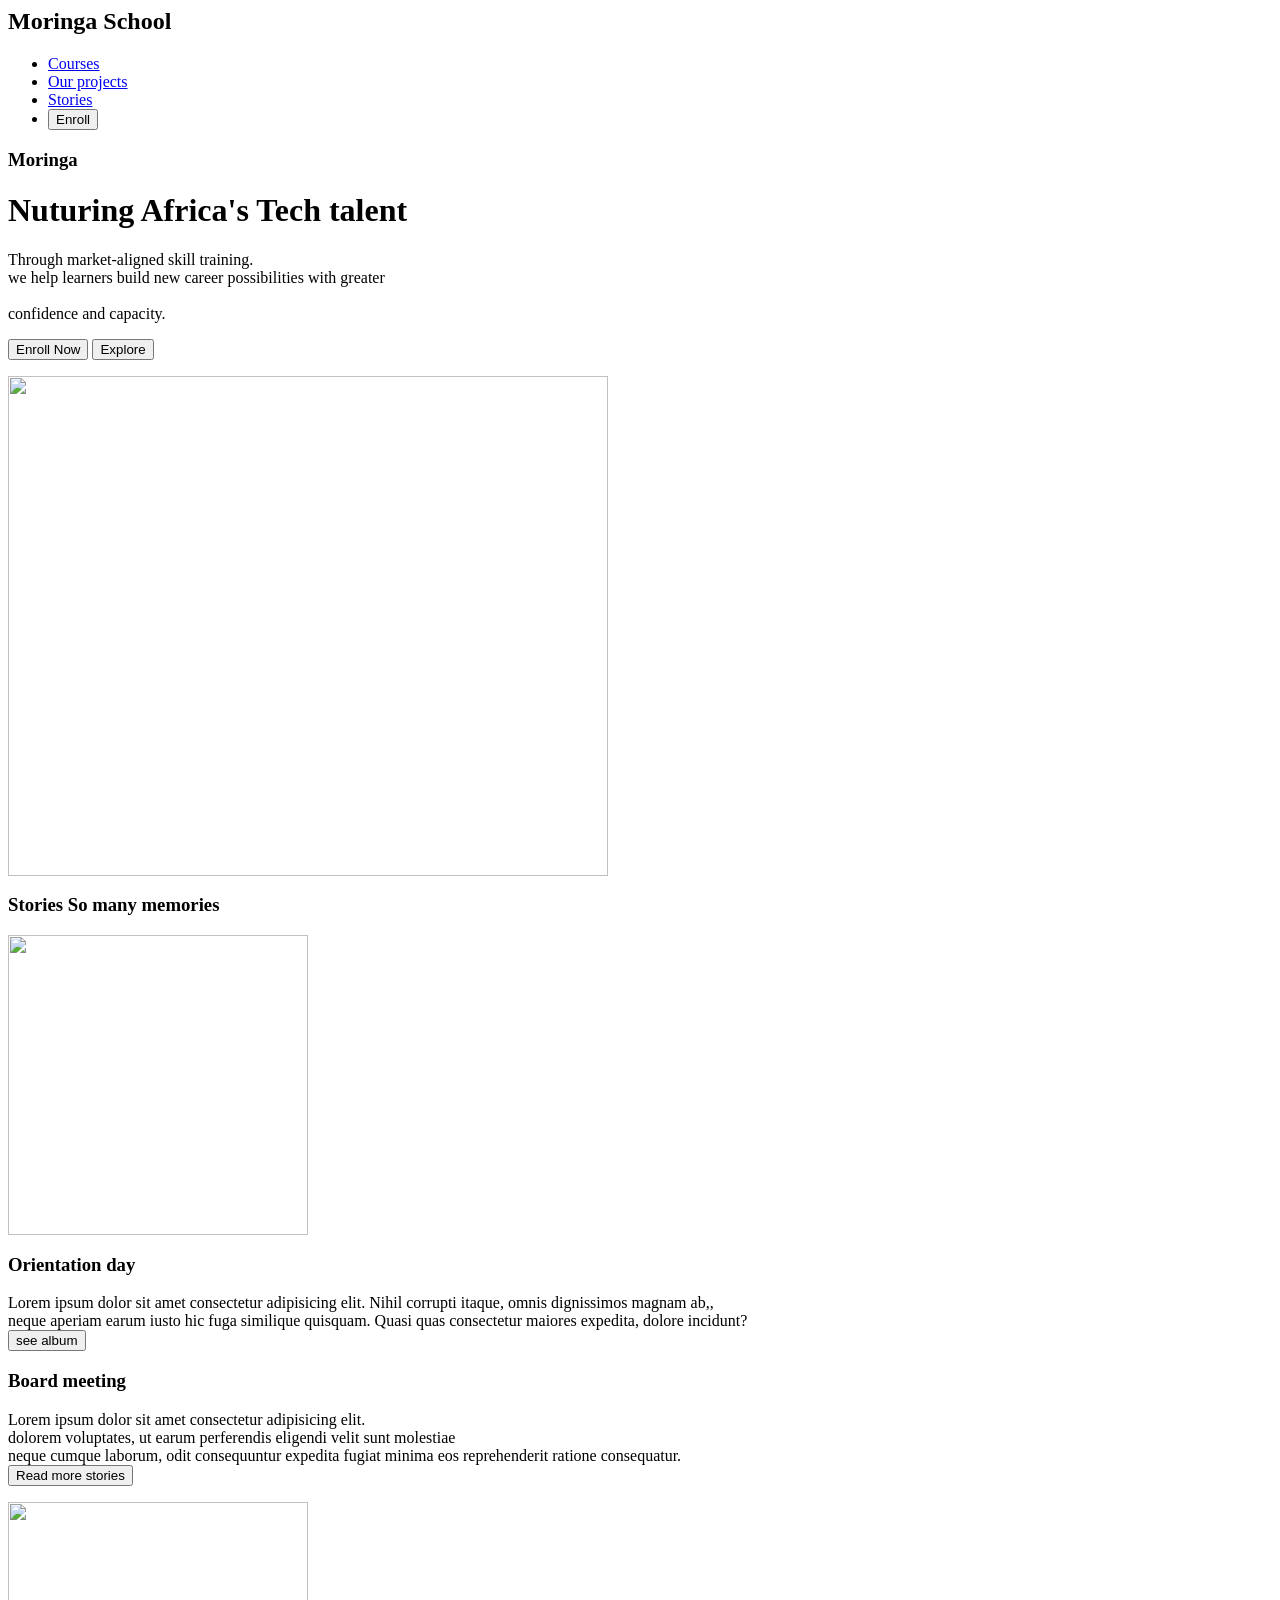
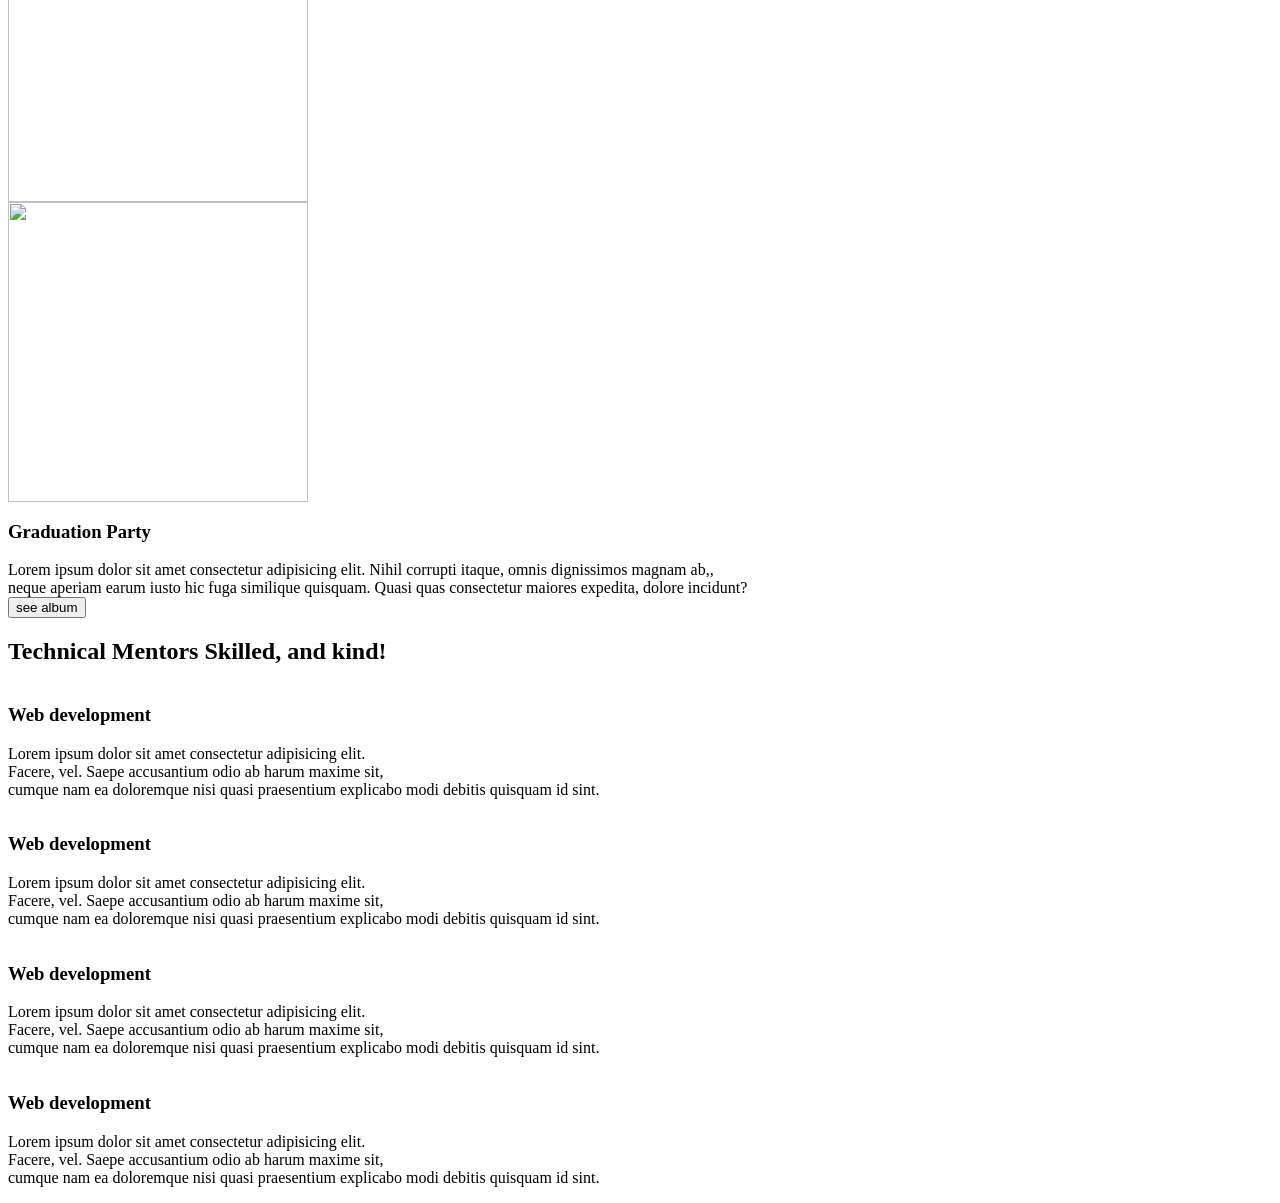
==== landing.html @ 94a52d53 "adding content in landing.html" ====
<html lang="en">
   <head>
      <meta charset="UTF-8">
      <meta http-equiv="X-UA-Compatible" content="IE=edge">
      <meta name="viewport" content="width=device-width, initial-scale=1.0">
      <title>Moringa School landing page</title>
      <link rel="stylesheet" href="./assets/css/style.css">
   </head>
      <body>
          <div class="zote">
            <nav class="navbar-container">
                <div class="moringa" id="mo">
                   <h1 class="logo1">Moringa <span class="logo">School</span></h1>
                </div>
                <ul class="menu-items">
                    <div class="list-items">
                      <li><a href="a">Courses</a></li>
                      <li><a href="b">Our  projects</a></li>
                      <li><a href="c">Stories</a></li>
                      <li><a href="d"><button class="l">Enroll</button> </a></li>
                    </div>
                </ul>
            </nav>
          </div>
          <!--fist-->
                <div class="bl">
                    <h3>Moringa</h3>
                </div>
                <div class="hn">
                    <h1>Nuturing Africa's Tech talent</h1>
                </div>
            <div id="gec">
                    <div class="ivon">
                        <p>
                          Through market-aligned skill training.
                          <br>we help learners build new career possibilities with greater<br><br>confidence and capacity.<br>
                          <div>
                             <button class="m">Enroll Now</button>
                             <button class="n">Explore</button>
                          </div>
                        </p>
                    </div>
                 <div class="img1">
                     <img src="./assets/img/img/image11.png" height="500" width="600px">
                 </div>
            </div>
            <!--fist end-->

            <!--second start-->
            <div>
                <h3 class="stories">
                    Stories
                    <span class="weight">So many memories</span>
                </h3>
            </div>
            <div class="img2">
                <img src="./assets/img/img/image 2.png" height="300">
                <div id="qaz">
                    <h3 class="orient">Orientation day</h3>
                    <p class="fontw">
                      Lorem ipsum dolor sit amet consectetur adipisicing elit.
                      Nihil corrupti itaque, omnis dignissimos magnam ab,,<br> neque aperiam earum iusto hic fuga similique quisquam.
                      Quasi quas consectetur maiores expedita, dolore incidunt? 
                     <br> <button class="l">see album</button>
                   </p>
               </div>
            <div>
            <!--close start-->

            
            <h3 class="blo">Board meeting</h3>
            <div id="coz"> 
                   <p id="dov">
                     Lorem ipsum dolor sit amet consectetur adipisicing elit. 
                     <br> dolorem voluptates, ut earum perferendis eligendi velit sunt molestiae
                     <br>neque cumque laborum, odit consequuntur expedita fugiat minima eos reprehenderit ratione consequatur.
                     <br><button class="l">Read more stories</button>
                  </p>
                    <div class="img1">
                     <img src="./assets/img/img/image 3.png" height="300px">
                    </div>
                </div>
            </div>
            <div>
            <div>
            <div class="img2">
                 <img src="./assets/img/img/image 4.png" height="300">
              <div id="qaz">
                 <h3 class="orient">Graduation Party</h3>
                    <p class="fontw">
                      Lorem ipsum dolor sit amet consectetur adipisicing elit.
                      Nihil corrupti itaque, omnis dignissimos magnam ab,,<br> neque aperiam earum iusto hic fuga similique quisquam.
                      Quasi quas consectetur maiores expedita, dolore incidunt? 
                     <br> <button class="l">see album</button>
                   </p>
               </div>
            </div>    
            <!--close-->
            <div id="low">
                <h2 class="blo">Technical Mentors Skilled, and kind!</h2>
                <div>
                    <div >
                       <img src="./assets/img/img/image 5.png" alt="">
                       <div id="hr">
                         <h3>Web development</h3>
                         <p>
                             Lorem ipsum dolor sit amet consectetur adipisicing elit. 
                             <br> Facere, vel. Saepe accusantium odio ab harum maxime sit, 
                             <br>cumque nam ea doloremque nisi quasi praesentium explicabo modi debitis quisquam id sint.
                         </p> 
                       </div>
                    </div>
                    <div>
                        <img src="./assets/img/img/image 6.png" alt="">
                        <div id="hr">
                         <h3>Web development</h3>
                         <p>
                             Lorem ipsum dolor sit amet consectetur adipisicing elit. 
                             <br> Facere, vel. Saepe accusantium odio ab harum maxime sit, 
                             <br>cumque nam ea doloremque nisi quasi praesentium explicabo modi debitis quisquam id sint.
                         </p> 
                       </div>
                    </div>
                    <img src="./assets/img/img/image 7.png" alt="">
                    <div id="hr">
                         <h3>Web development</h3>
                         <p>
                             Lorem ipsum dolor sit amet consectetur adipisicing elit. 
                             <br> Facere, vel. Saepe accusantium odio ab harum maxime sit, 
                             <br>cumque nam ea doloremque nisi quasi praesentium explicabo modi debitis quisquam id sint.
                         </p> 
                    </div>
                    <div>
                        <img src="./assets/img/img/image 8.png" alt="">
                        <div id="hr">
                         <h3>Web development</h3>
                         <p>
                             Lorem ipsum dolor sit amet consectetur adipisicing elit. 
                             <br> Facere, vel. Saepe accusantium odio ab harum maxime sit, 
                             <br>cumque nam ea doloremque nisi quasi praesentium explicabo modi debitis quisquam id sint.
                         </p> 
                       </div>
                    </div>
                </div>
            </div>   
  </body>
</html>
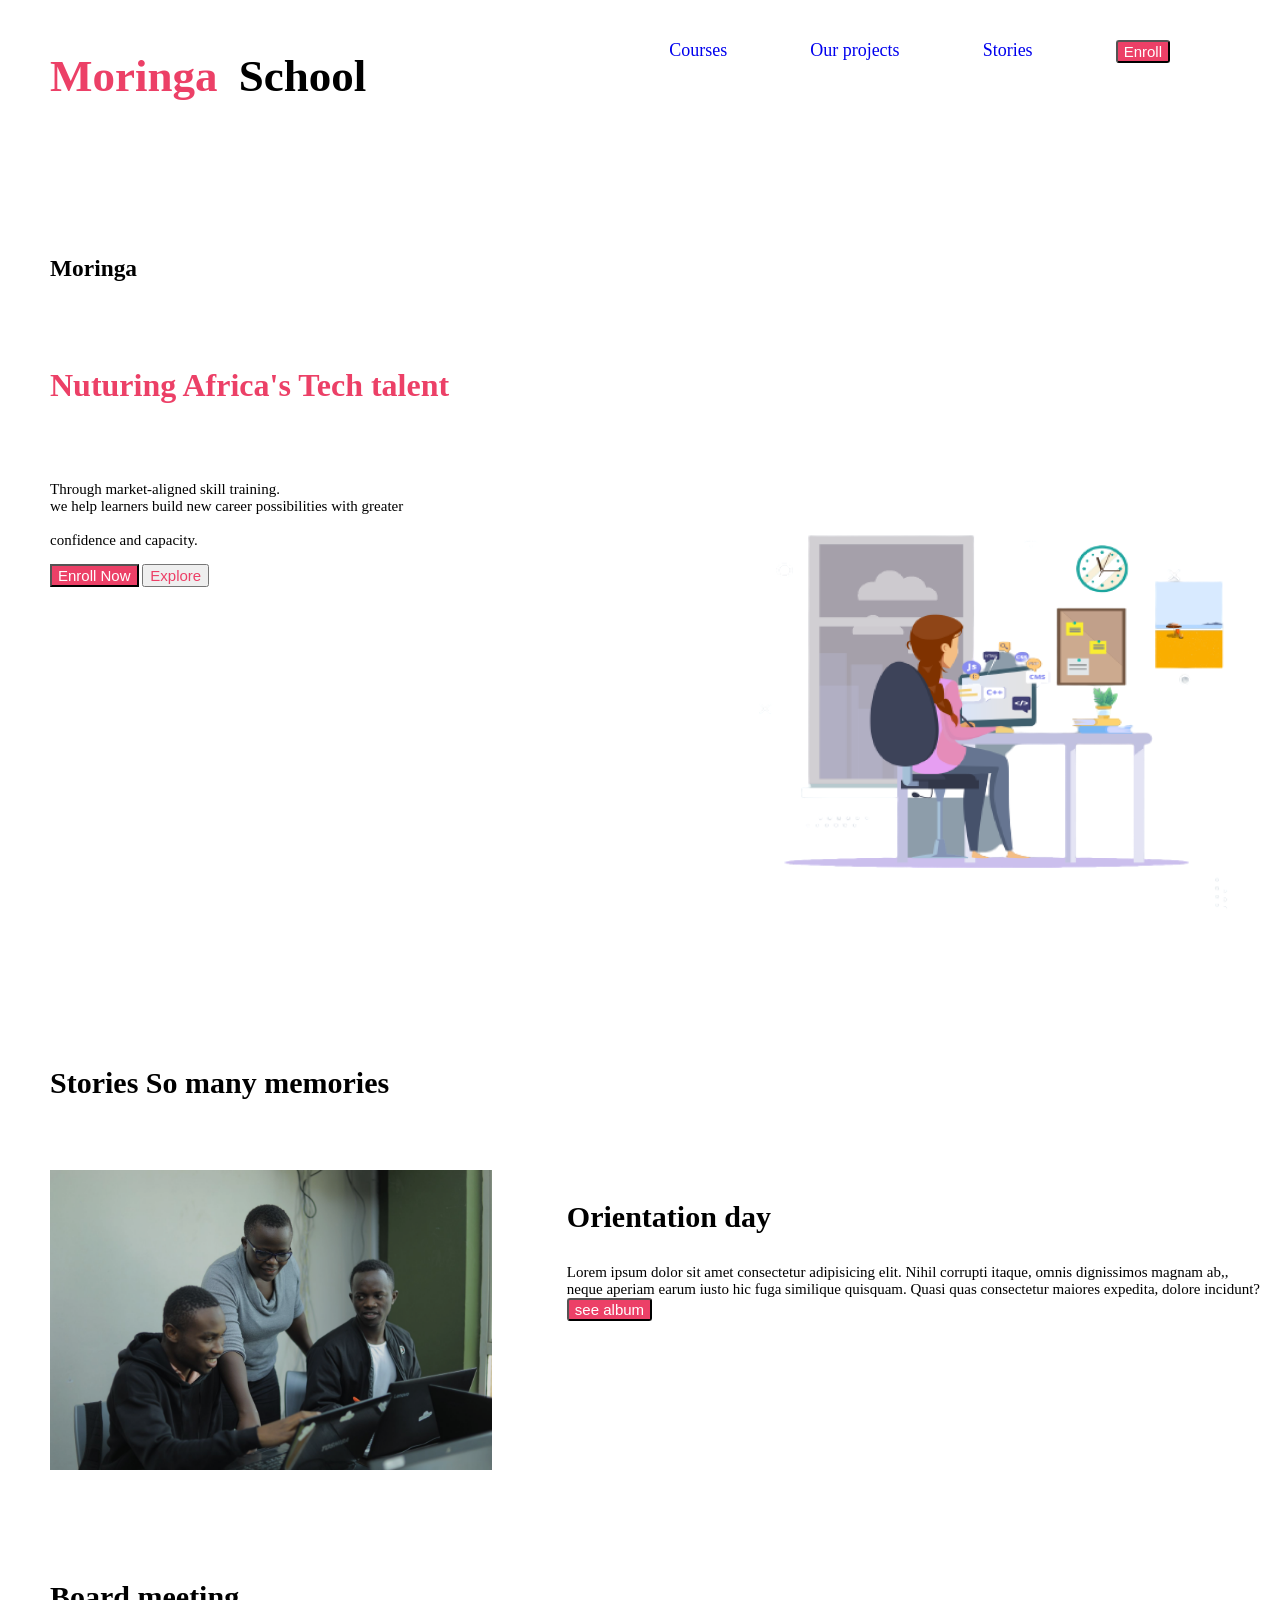
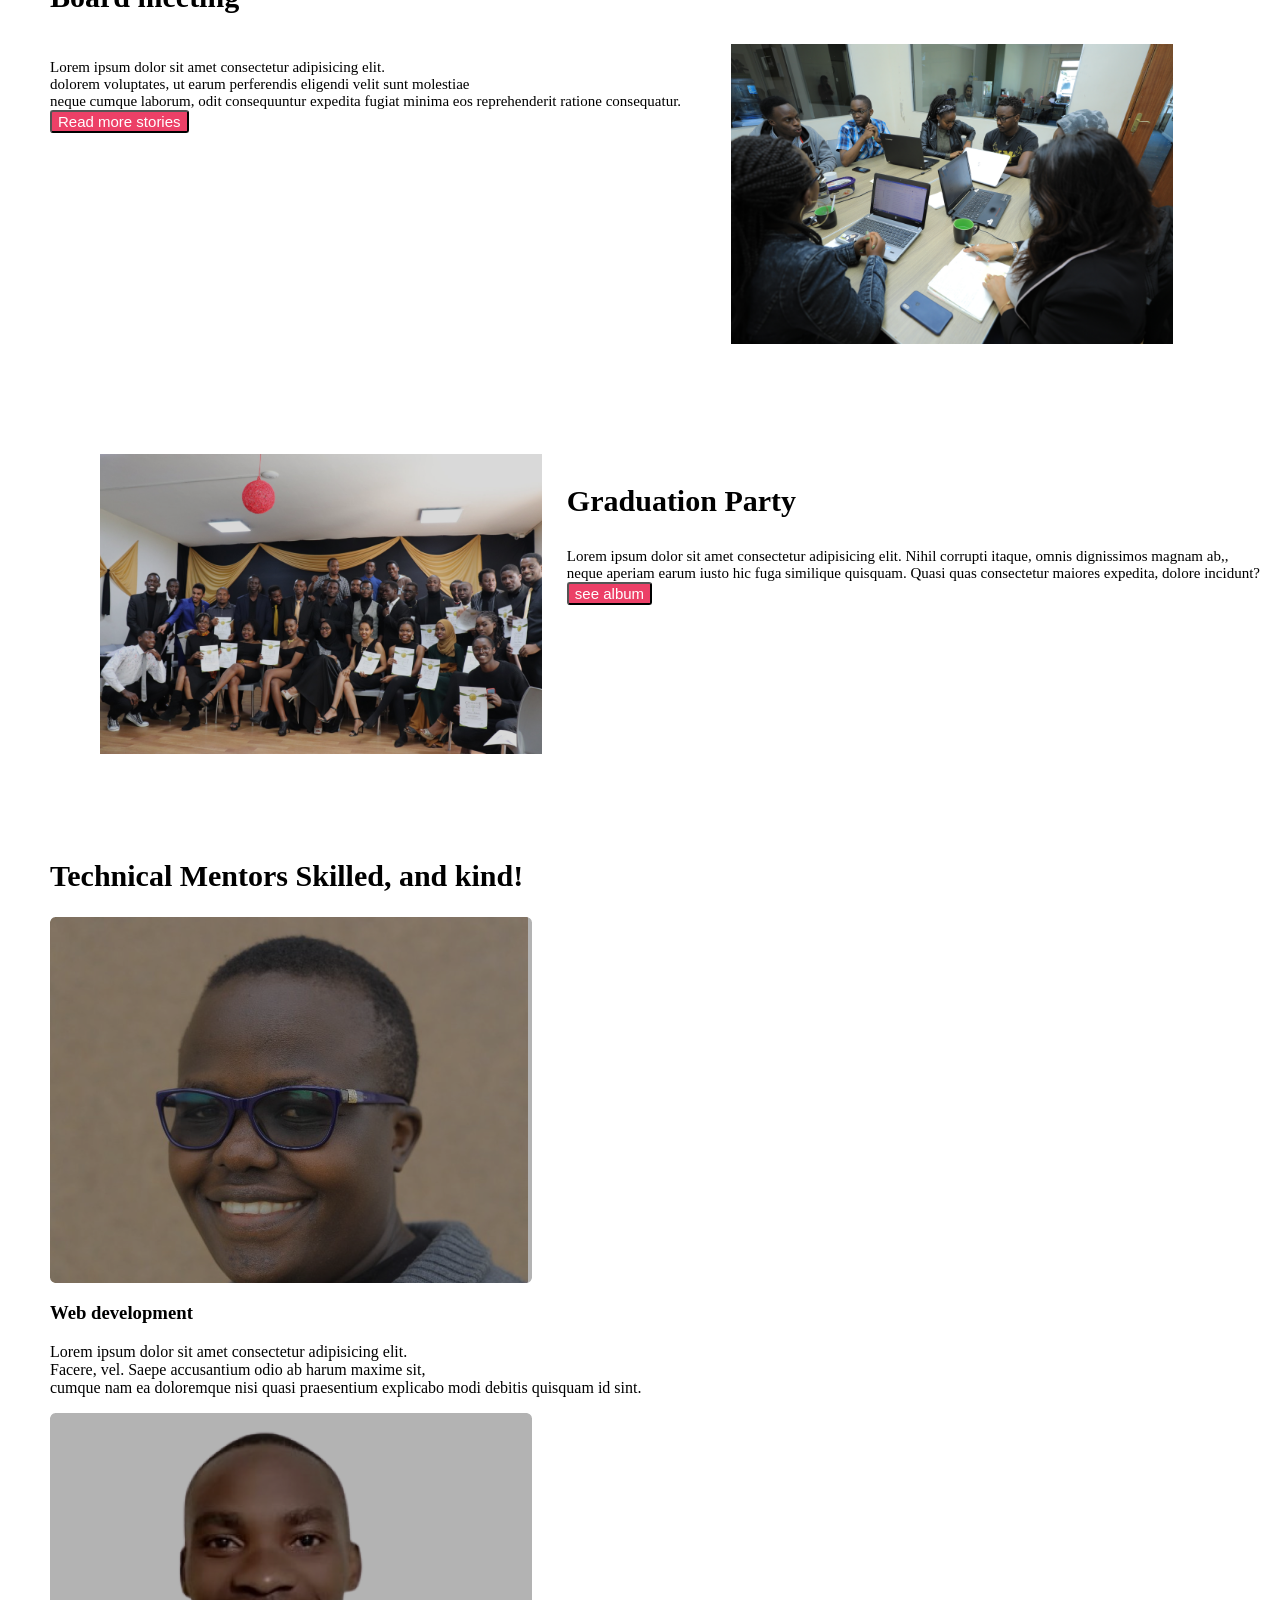
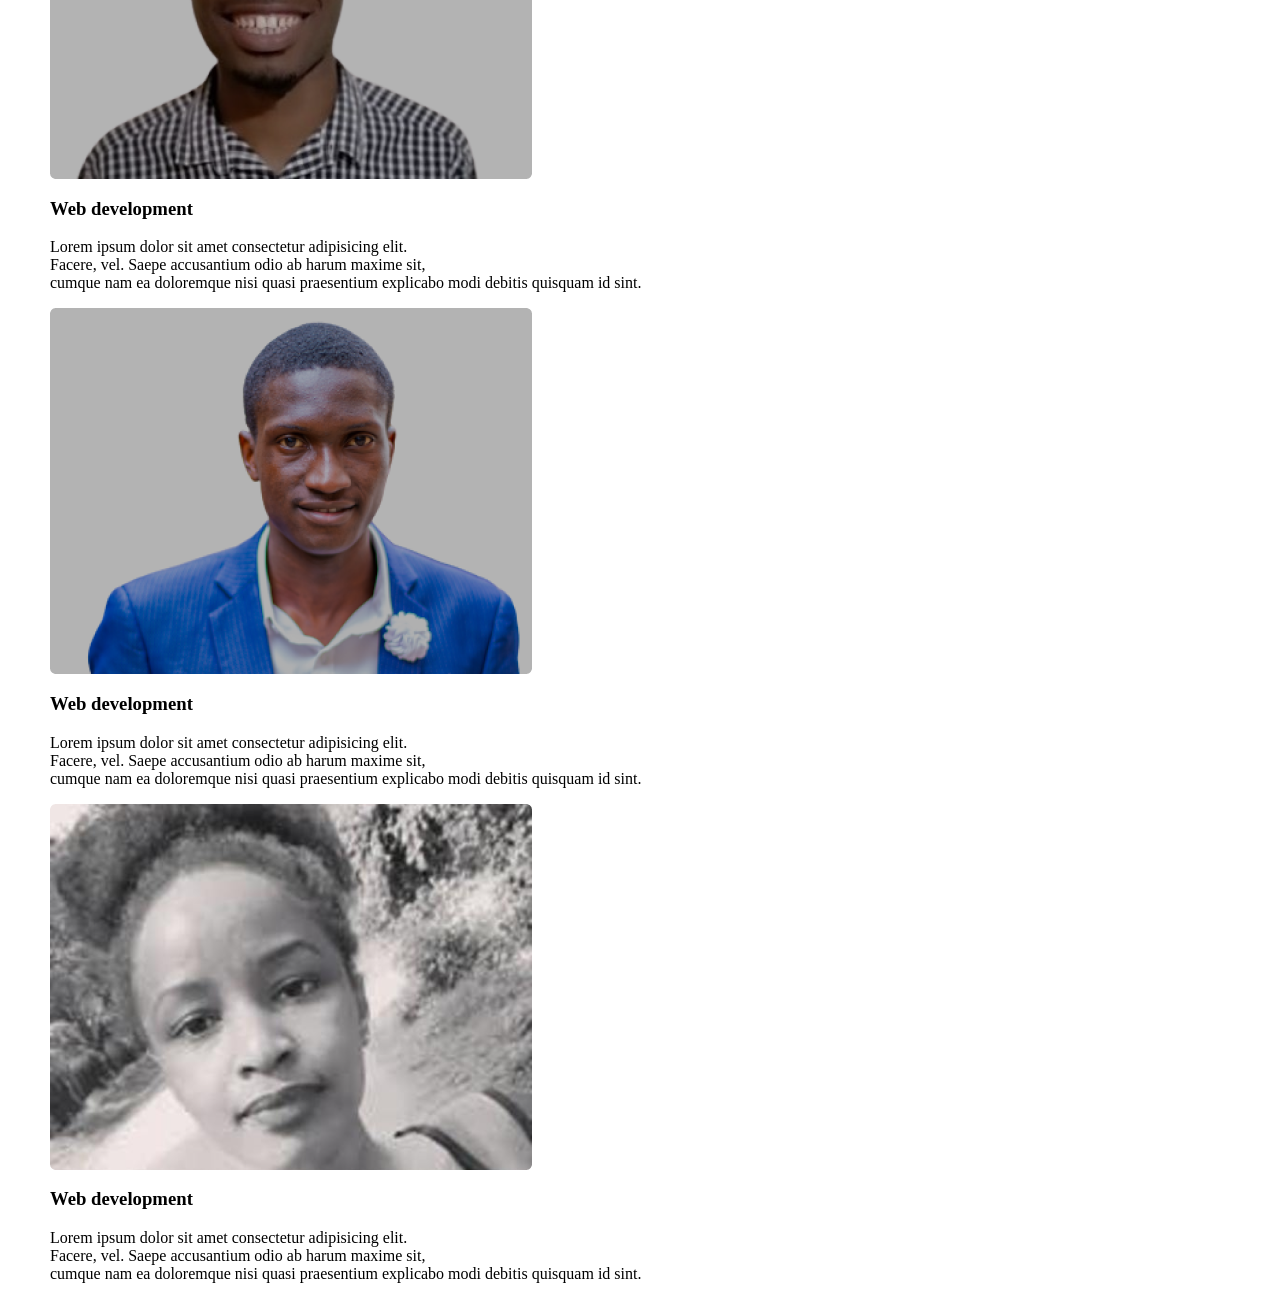
==== commit d9a83884: "adding styles in landing.css to style landing.html" ====
--- a/landing.html
+++ b/landing.html
@@ -4,7 +4,7 @@
       <meta http-equiv="X-UA-Compatible" content="IE=edge">
       <meta name="viewport" content="width=device-width, initial-scale=1.0">
       <title>Moringa School landing page</title>
-      <link rel="stylesheet" href="./assets/css/style.css">
+      <link rel="stylesheet" href="./assets/css/landing.css">
    </head>
       <body>
           <div class="zote">
@@ -41,7 +41,7 @@
                         </p>
                     </div>
                  <div class="img1">
-                     <img src="./assets/img/img/image11.png" height="500" width="600px">
+                     <img src="./assets/img/image11.png" height="500" width="600px">
                  </div>
             </div>
             <!--fist end-->
@@ -54,7 +54,7 @@
                 </h3>
             </div>
             <div class="img2">
-                <img src="./assets/img/img/image 2.png" height="300">
+                <img src="./assets/img/image 2.png" height="300">
                 <div id="qaz">
                     <h3 class="orient">Orientation day</h3>
                     <p class="fontw">
@@ -77,14 +77,14 @@
                      <br><button class="l">Read more stories</button>
                   </p>
                     <div class="img1">
-                     <img src="./assets/img/img/image 3.png" height="300px">
+                     <img src="./assets/img/image 3.png" height="300px">
                     </div>
                 </div>
             </div>
             <div>
             <div>
             <div class="img2">
-                 <img src="./assets/img/img/image 4.png" height="300">
+                 <img src="./assets/img/image 4.png" height="300">
               <div id="qaz">
                  <h3 class="orient">Graduation Party</h3>
                     <p class="fontw">
@@ -100,7 +100,7 @@
                 <h2 class="blo">Technical Mentors Skilled, and kind!</h2>
                 <div>
                     <div >
-                       <img src="./assets/img/img/image 5.png" alt="">
+                       <img src="./assets/img/image 5.png" alt="">
                        <div id="hr">
                          <h3>Web development</h3>
                          <p>
@@ -111,7 +111,7 @@
                        </div>
                     </div>
                     <div>
-                        <img src="./assets/img/img/image 6.png" alt="">
+                        <img src="./assets/img/image 6.png" alt="">
                         <div id="hr">
                          <h3>Web development</h3>
                          <p>
@@ -121,7 +121,7 @@
                          </p> 
                        </div>
                     </div>
-                    <img src="./assets/img/img/image 7.png" alt="">
+                    <img src="./assets/img/image 7.png" alt="">
                     <div id="hr">
                          <h3>Web development</h3>
                          <p>
@@ -131,7 +131,7 @@
                          </p> 
                     </div>
                     <div>
-                        <img src="./assets/img/img/image 8.png" alt="">
+                        <img src="./assets/img/image 8.png" alt="">
                         <div id="hr">
                          <h3>Web development</h3>
                          <p>
--- a/assets/css/landing.css
+++ b/assets/css/landing.css
@@ -0,0 +1,196 @@
+body{
+    margin: 0px;
+    padding: 0px;
+    /* box-sizing: border-box; */
+    /* align-items: center; */
+}
+
+.navbar-container{
+     /* background-color: orangered; */
+     display: flex;
+     justify-content: space-between;
+
+
+}
+
+li {
+   list-style: none;
+}
+
+a {
+ text-decoration: none;
+}
+
+.menu-items{
+    float: right;
+    padding-bottom: 50px;
+    padding-right: 50px;
+
+
+}
+
+.list-items li{
+   padding-left: 15px;
+   padding-bottom: 7px;
+   margin-bottom: 30px;
+   margin-top: 30px;
+   margin-right: 0px;
+   padding-right: 50px;
+
+
+}
+
+
+.moringa{
+    color: #EC4067;
+    padding-left: 70px;
+    padding-top: 50px;
+    font-size: 30px;
+
+}
+
+.moringa h1{
+    margin: 0px;
+    padding-left: 0px;
+}
+
+
+.list-items{
+    display: flex;
+    gap: 1em;
+    font-size: 18px;
+}
+.l{
+    font-size: 15px;
+    color: white;
+    background: #EC4067;
+    border-radius: 3px;
+
+}
+
+
+   .moringa{
+        color: #EC4067;
+        display: flex;
+        margin-left: -20px;
+        padding-right: 200px;
+        padding-bottom: 90px;
+    }
+
+    .logo1{
+        color: #EC4067
+    }
+    .logo{
+        padding-left: 10px;
+        color: black;
+    }
+
+
+    ul{
+        margin: 10px;
+    }
+
+   .bl{
+       font-size: 20px;
+       padding-left: 50px;
+       padding-top: 40px;
+   }
+  #gec{
+      display: flex;
+      justify-content: space-between;
+  }
+
+
+   #drop{
+       display: flex;
+   }
+
+   .hn{
+       padding-left: 50px;
+       color: #EC4067;
+       padding-top: 40px;
+   }
+
+    .m{
+        color: #ffff;
+        background-color: #EC4067;
+        font-size: 15px;
+        border-radius: 1px solid #ec4067;
+    }
+  .n{
+      color: #EC4067;
+      font-size: 15px ;
+  }
+  .ivon{
+      font-size: 15px;
+      padding-left: 50px;
+      padding-top: 40px;
+
+  }
+
+     .ip{
+         font-size: 25px;
+         /* padding-left: 50px; */
+
+
+     }
+
+    .img1{
+        padding-left: 50px;
+       padding-bottom: 70px;
+       display: right;
+
+    }
+
+    #drop{
+        display: flex;
+        justify-content: space-between;
+        padding-bottom: 40px;
+
+    }
+
+    .img2{
+        /* display: flex; */
+      padding-left: 50px;
+      padding-top: 40px;
+    }
+
+    .stories{
+        padding-left: 50px;
+        padding-top: 40px;
+        font-size: 30px;
+      }
+
+      .orient{
+        font-size: 30px;
+      }
+
+      .fontw{
+          font-size: 15px;
+          padding-right: 20px;
+      }
+ 
+
+    #qaz{
+        float: right;
+    }
+
+
+    #coz{
+        display: flex;
+    }
+
+    .blo{
+        font-size: 30px;
+        /* padding-left: 20px; */
+        padding-top: 80px ;
+    }
+
+    #dov{
+        font-size: 15px;
+    }
+    
+
+    #low{
+        /* display: flex; */
+    }
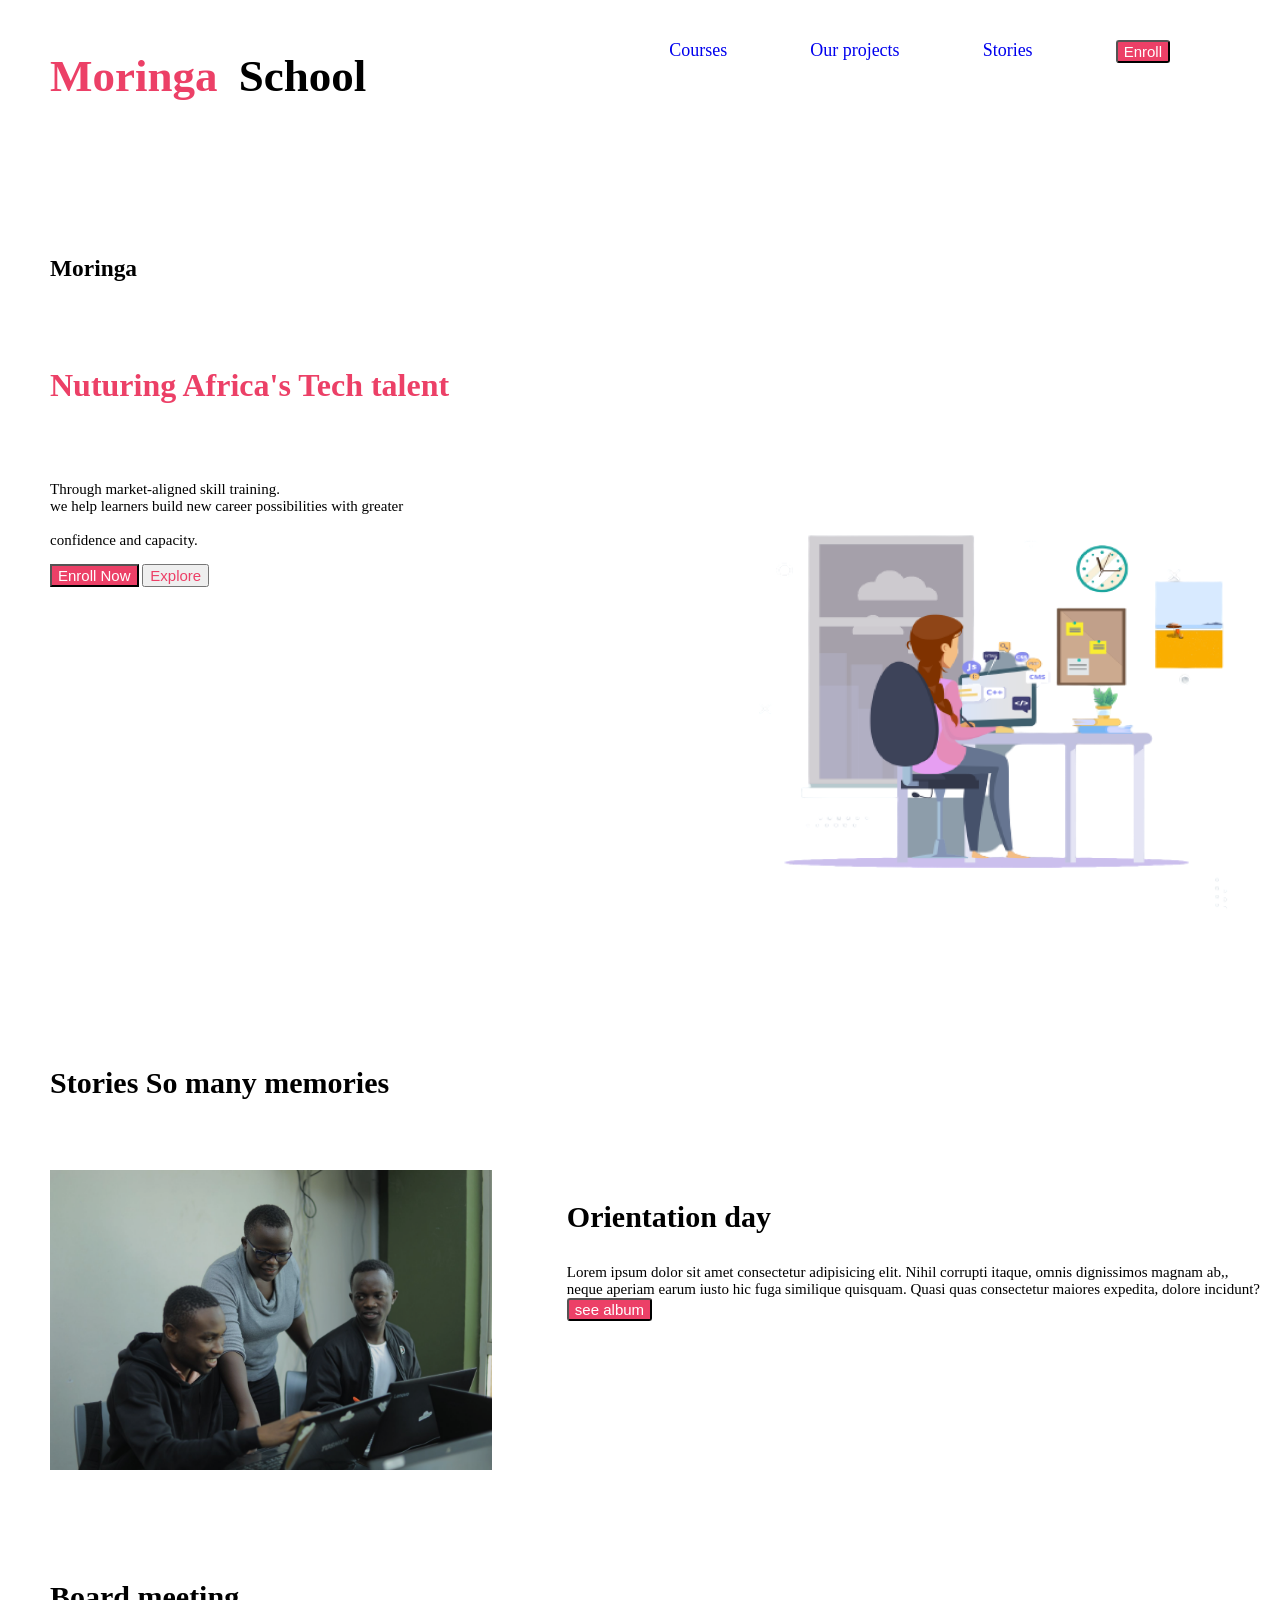
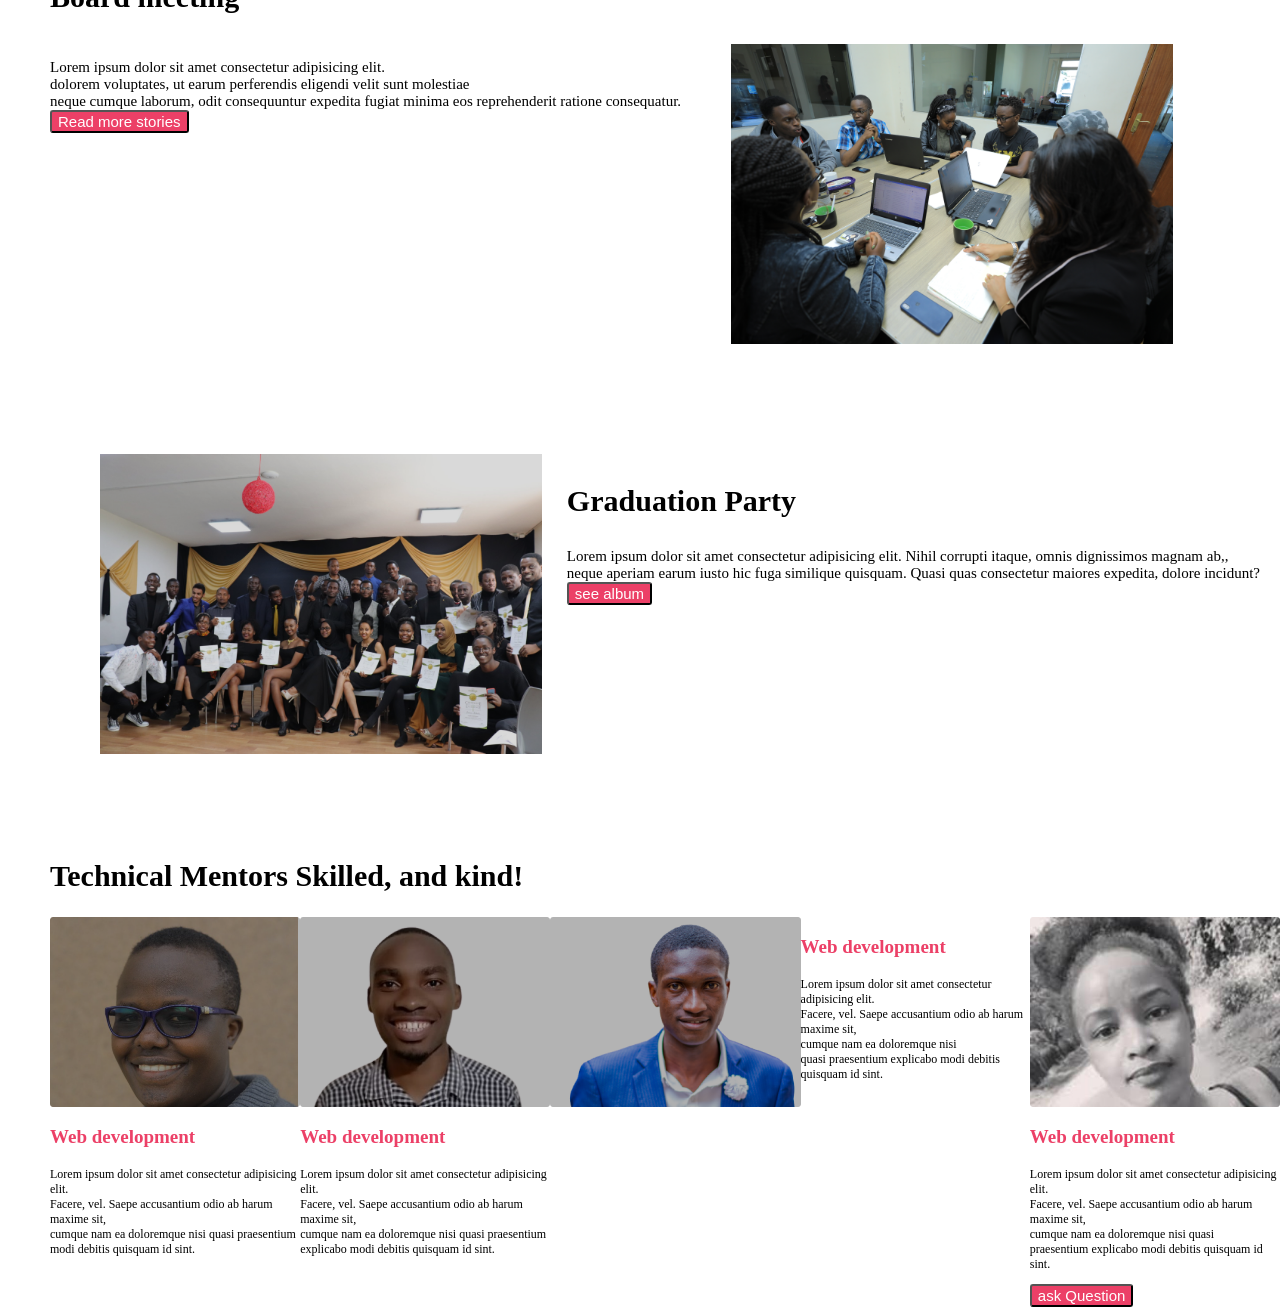
==== commit bb4485a8: "adding styles in te land.html to style the images in tech mentors section" ====
--- a/landing.html
+++ b/landing.html
@@ -96,52 +96,62 @@
                </div>
             </div>    
             <!--close-->
-            <div id="low">
+            <div>
                 <h2 class="blo">Technical Mentors Skilled, and kind!</h2>
-                <div>
+                <div id="low">
                     <div >
-                       <img src="./assets/img/image 5.png" alt="">
+                       <img src="./assets/img/image 5.png" height="190px">
                        <div id="hr">
-                         <h3>Web development</h3>
+                         <h3 id="hm">Web development</h3>
                          <p>
                              Lorem ipsum dolor sit amet consectetur adipisicing elit. 
                              <br> Facere, vel. Saepe accusantium odio ab harum maxime sit, 
-                             <br>cumque nam ea doloremque nisi quasi praesentium explicabo modi debitis quisquam id sint.
+                             <br>cumque nam ea doloremque nisi quasi praesentium 
+                             <br> modi debitis quisquam id sint.
                          </p> 
                        </div>
                     </div>
                     <div>
-                        <img src="./assets/img/image 6.png" alt="">
+                        <img src="./assets/img/image 6.png" height="190px">
                         <div id="hr">
-                         <h3>Web development</h3>
+                         <h3 id="hm">Web development</h3>
                          <p>
                              Lorem ipsum dolor sit amet consectetur adipisicing elit. 
                              <br> Facere, vel. Saepe accusantium odio ab harum maxime sit, 
-                             <br>cumque nam ea doloremque nisi quasi praesentium explicabo modi debitis quisquam id sint.
+                             <br>cumque nam ea doloremque nisi quasi praesentium 
+                             <br>explicabo modi debitis quisquam id sint.
                          </p> 
                        </div>
                     </div>
-                    <img src="./assets/img/image 7.png" alt="">
+                    <img src="./assets/img/image 7.png" height="190px">
                     <div id="hr">
-                         <h3>Web development</h3>
+                         <h3 id="hm">Web development</h3>
                          <p>
                              Lorem ipsum dolor sit amet consectetur adipisicing elit. 
                              <br> Facere, vel. Saepe accusantium odio ab harum maxime sit, 
-                             <br>cumque nam ea doloremque nisi quasi praesentium explicabo modi debitis quisquam id sint.
+                             <br>cumque nam ea doloremque nisi 
+                             <br>quasi praesentium explicabo modi debitis quisquam id sint.
                          </p> 
                     </div>
-                    <div>
-                        <img src="./assets/img/image 8.png" alt="">
+                    <div id="mk">
+                        <img src="./assets/img/image 8.png" height="190px">
                         <div id="hr">
-                         <h3>Web development</h3>
+                         <h3 id="hm">Web development</h3>
                          <p>
                              Lorem ipsum dolor sit amet consectetur adipisicing elit. 
                              <br> Facere, vel. Saepe accusantium odio ab harum maxime sit, 
-                             <br>cumque nam ea doloremque nisi quasi praesentium explicabo modi debitis quisquam id sint.
+                             <br>cumque nam ea doloremque nisi quasi 
+                             <br>praesentium explicabo modi debitis quisquam id sint.
                          </p> 
+                         <button class="l">ask Question</button>
                        </div>
                     </div>
                 </div>
-            </div>   
+          </div> 
+          <div>
+              <div>
+
+              </div>
+          </div>  
   </body>
 </html>
--- a/assets/css/landing.css
+++ b/assets/css/landing.css
@@ -192,5 +192,17 @@
     
 
     #low{
-        /* display: flex; */
-    }+        display: flex;
+        justify-content: space-between;
+        /* padding-right: 20px; */
+    }
+
+    #hr{
+        font-size: 12px;
+    }
+    
+
+    #hm{
+        font-size: 19px;
+        color: #ec4067;
+    }
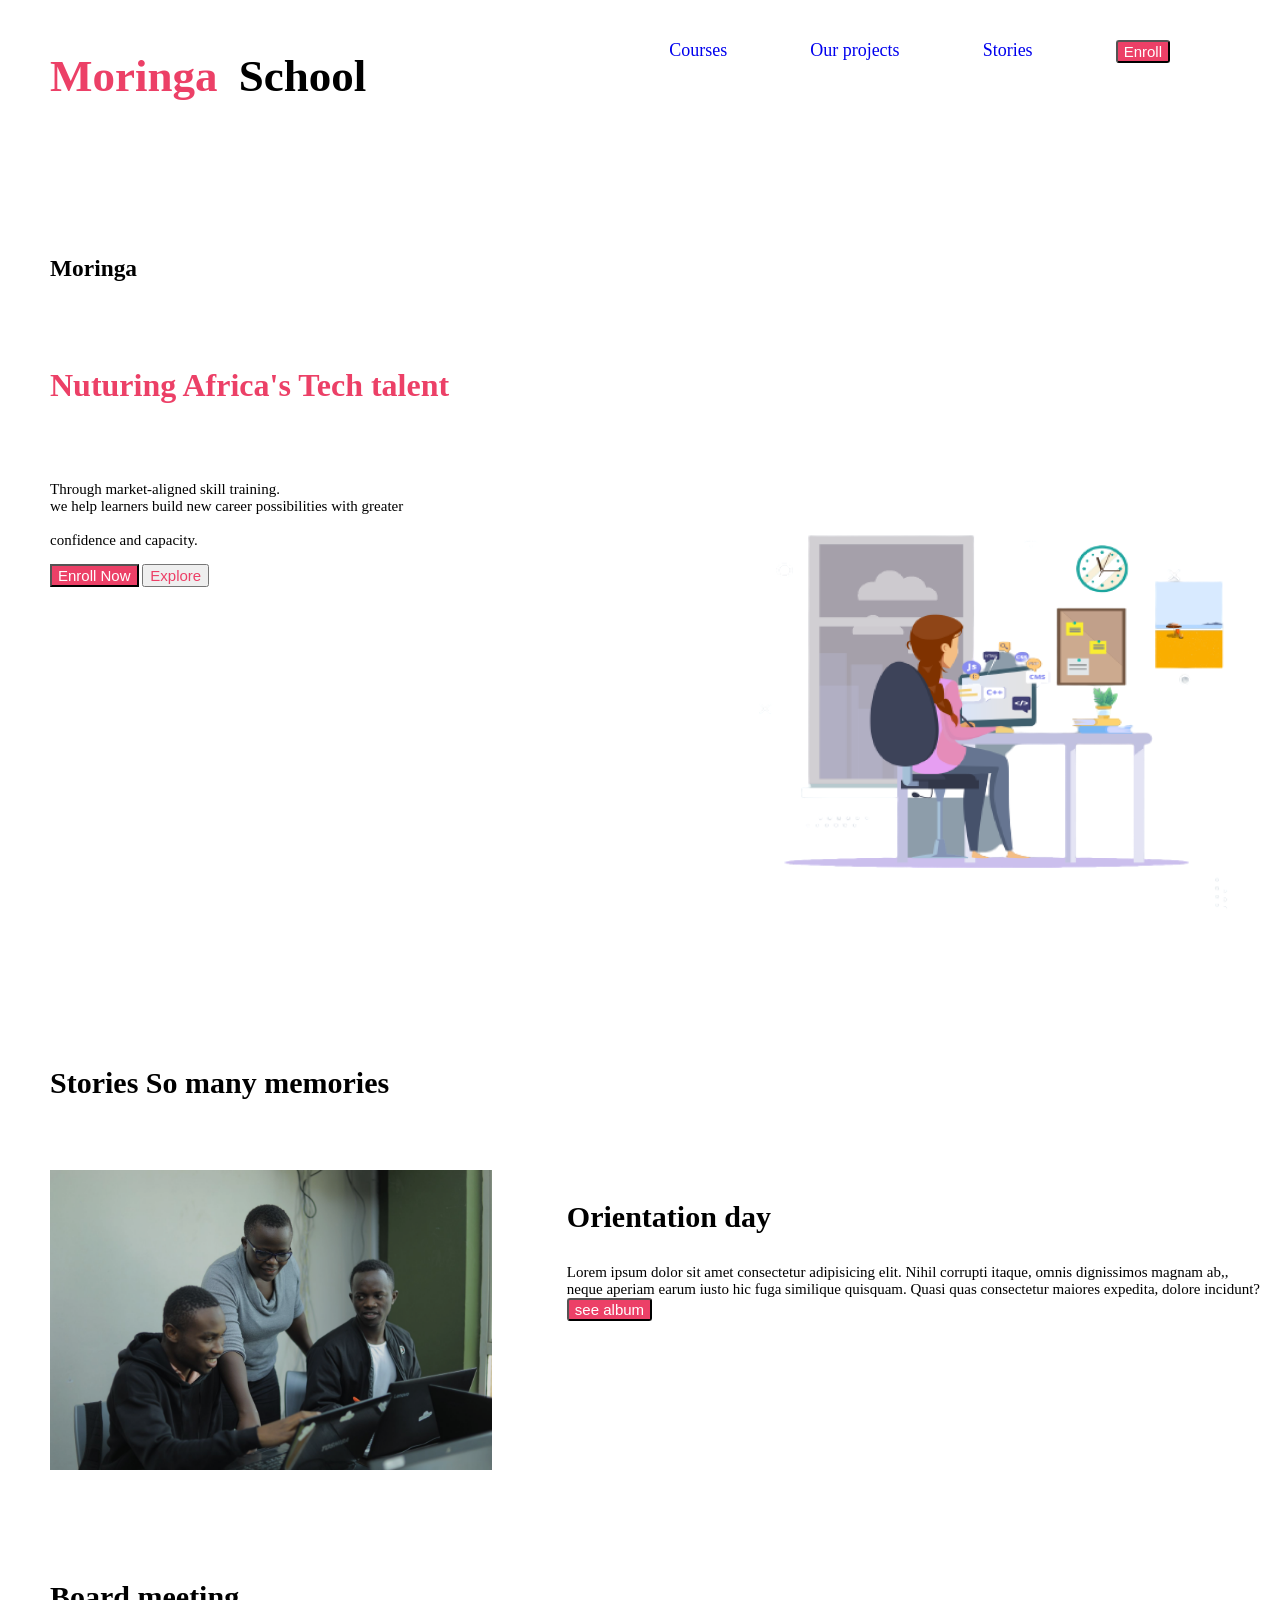
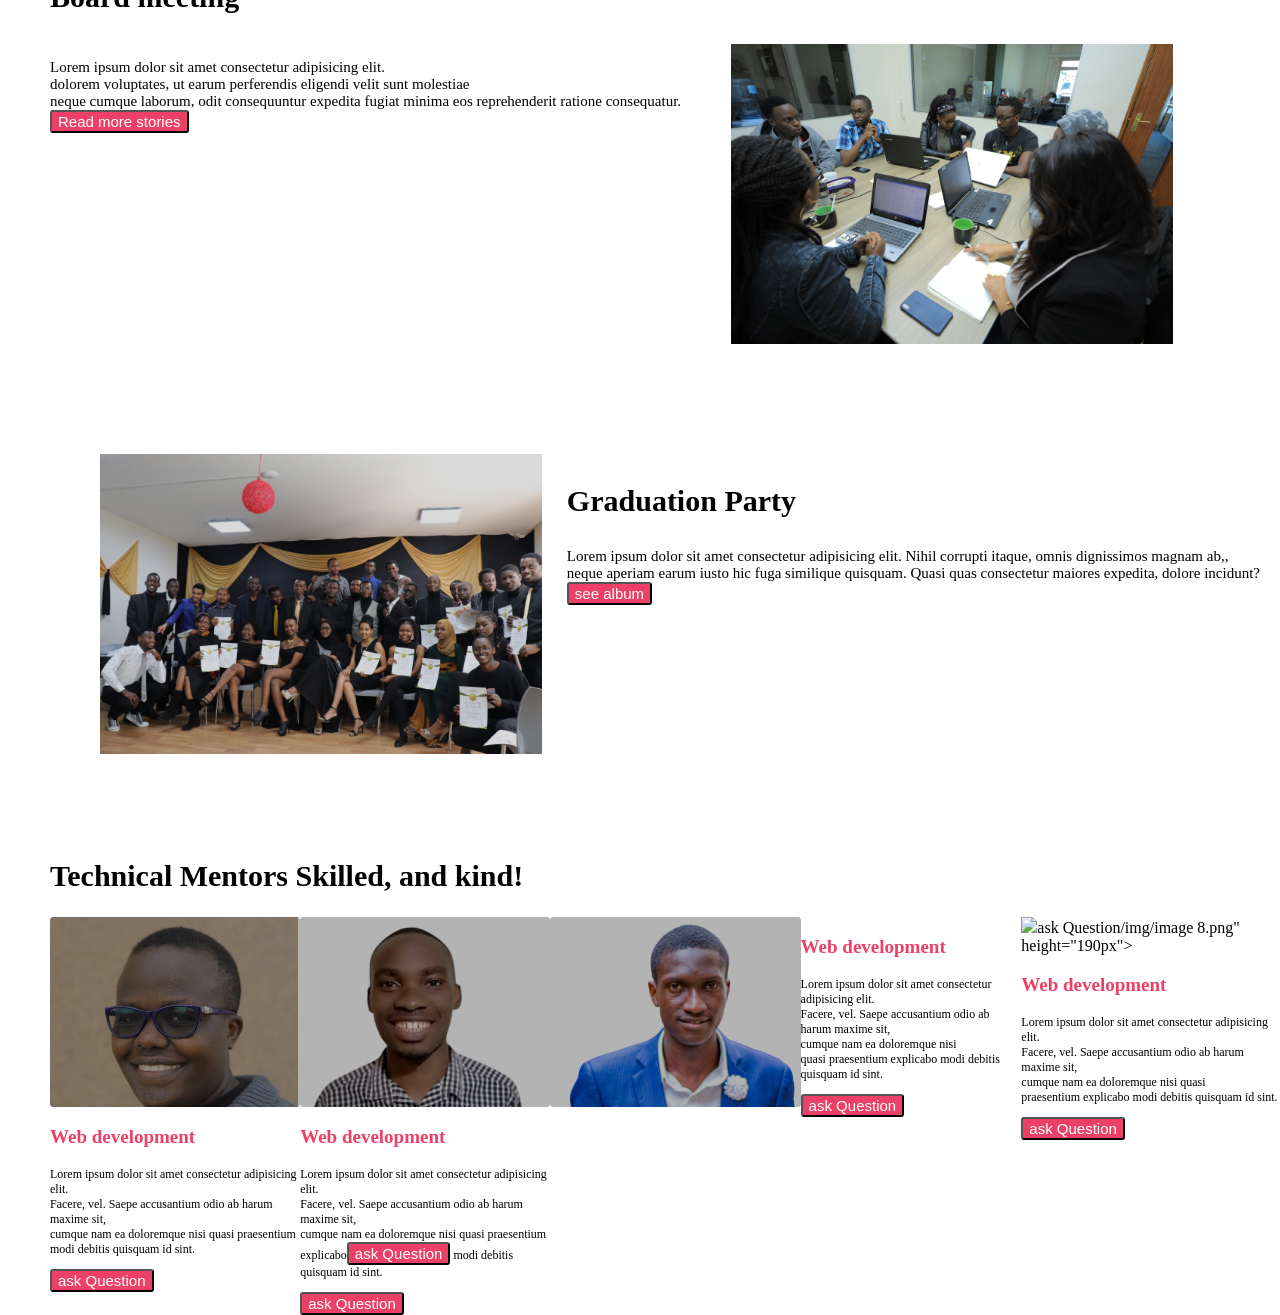
==== commit cf1107d6: "adding buttons below the images" ====
--- a/landing.html
+++ b/landing.html
@@ -76,6 +76,7 @@
                      <br>neque cumque laborum, odit consequuntur expedita fugiat minima eos reprehenderit ratione consequatur.
                      <br><button class="l">Read more stories</button>
                   </p>
+                  
                     <div class="img1">
                      <img src="./assets/img/image 3.png" height="300px">
                     </div>
@@ -109,6 +110,7 @@
                              <br>cumque nam ea doloremque nisi quasi praesentium 
                              <br> modi debitis quisquam id sint.
                          </p> 
+                         <button class="l">ask Question</button>
                        </div>
                     </div>
                     <div>
@@ -119,8 +121,9 @@
                              Lorem ipsum dolor sit amet consectetur adipisicing elit. 
                              <br> Facere, vel. Saepe accusantium odio ab harum maxime sit, 
                              <br>cumque nam ea doloremque nisi quasi praesentium 
-                             <br>explicabo modi debitis quisquam id sint.
-                         </p> 
+                             <br>explicabo<button class="l">ask Question</button> modi debitis quisquam id sint.
+                         </p>
+                         <button class="l">ask Question</button> 
                        </div>
                     </div>
                     <img src="./assets/img/image 7.png" height="190px">
@@ -132,9 +135,10 @@
                              <br>cumque nam ea doloremque nisi 
                              <br>quasi praesentium explicabo modi debitis quisquam id sint.
                          </p> 
+                         <button class="l">ask Question</button>
                     </div>
                     <div id="mk">
-                        <img src="./assets/img/image 8.png" height="190px">
+                        <img src="./assets<button class="l">ask Question</button>/img/image 8.png" height="190px">
                         <div id="hr">
                          <h3 id="hm">Web development</h3>
                          <p>
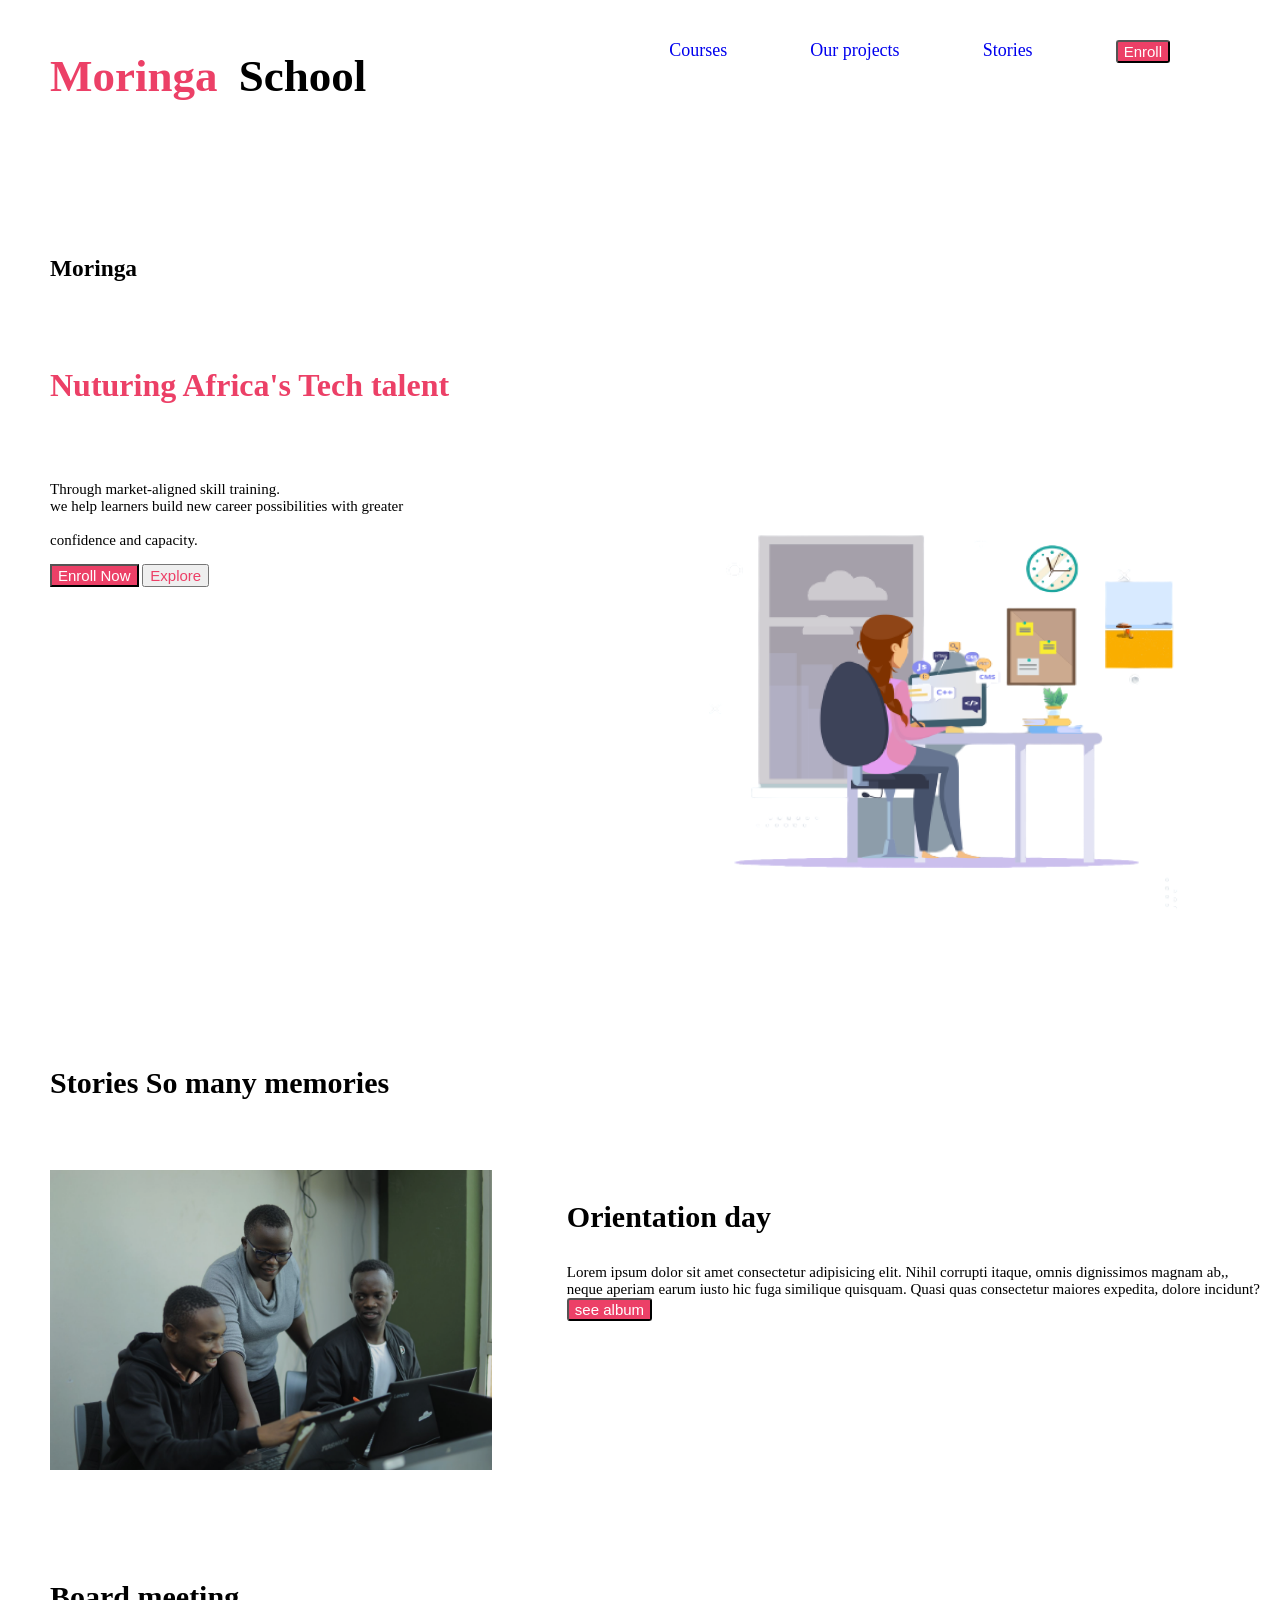
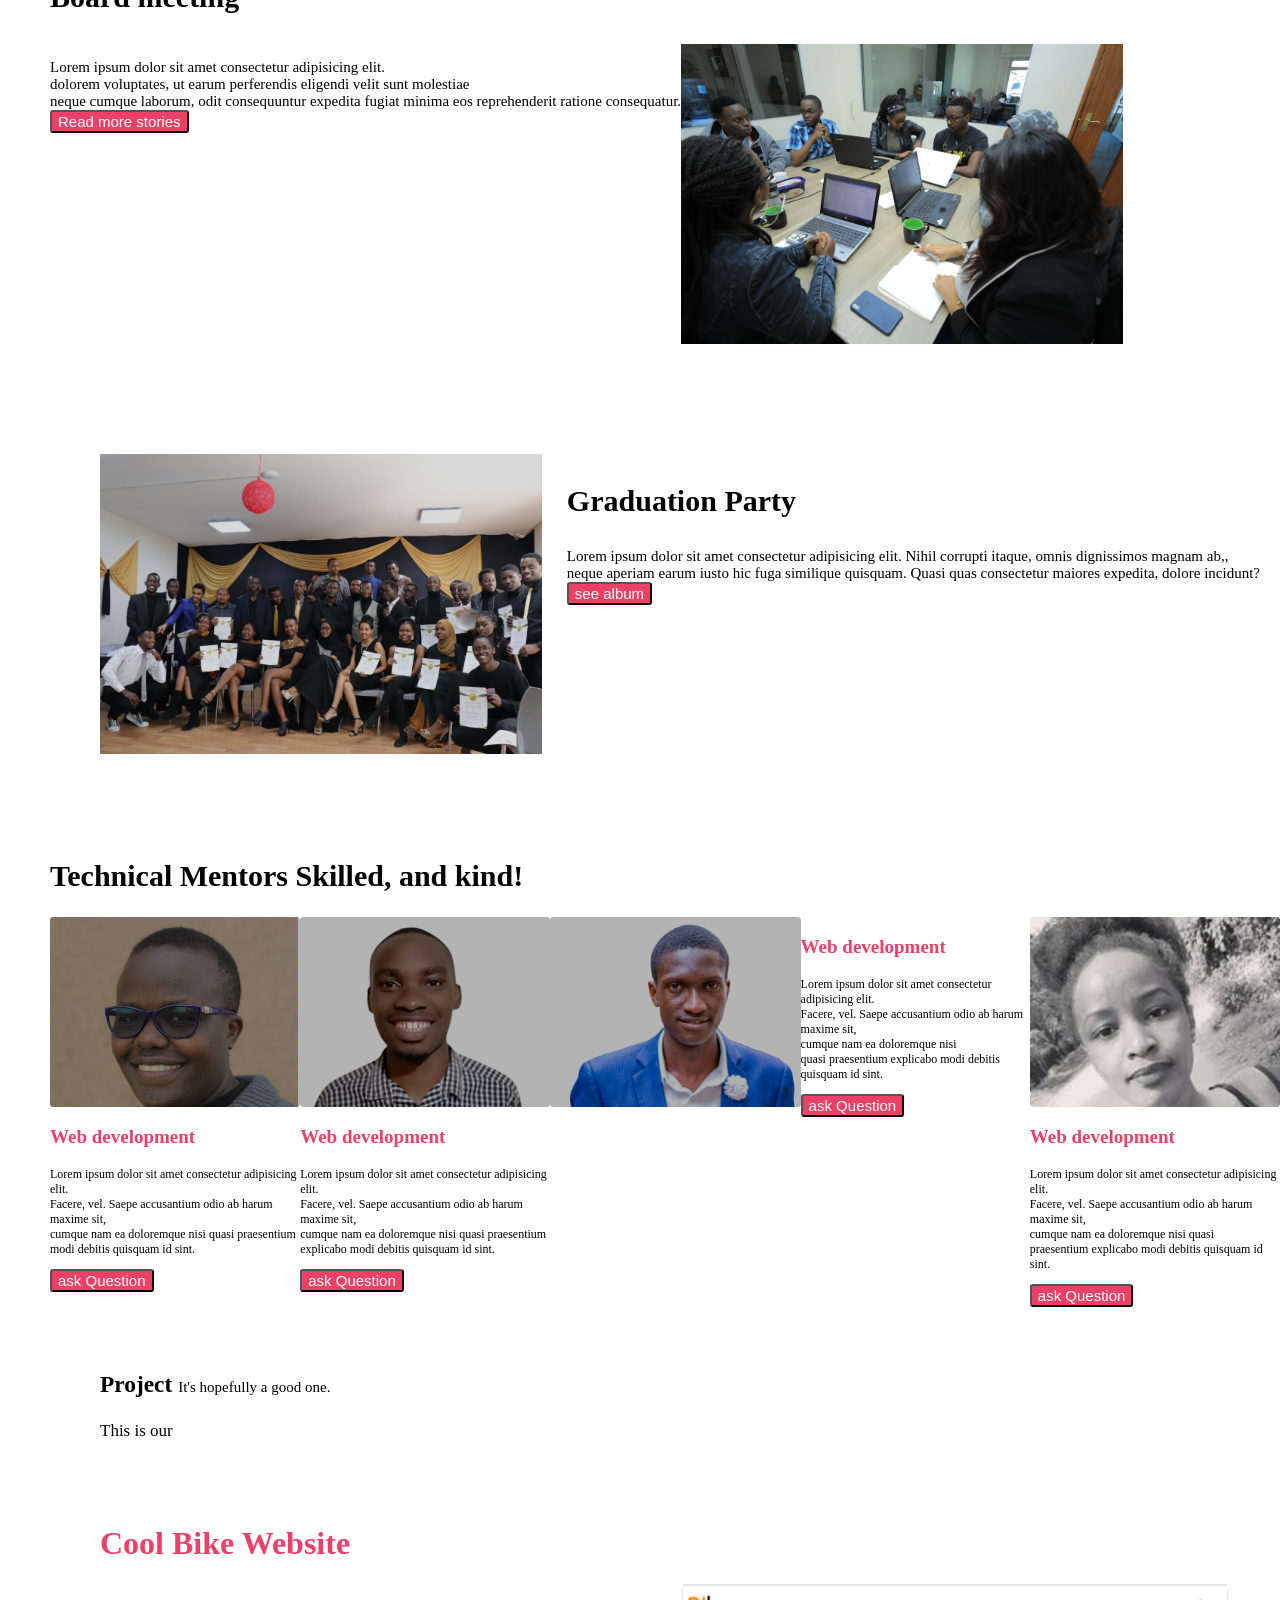
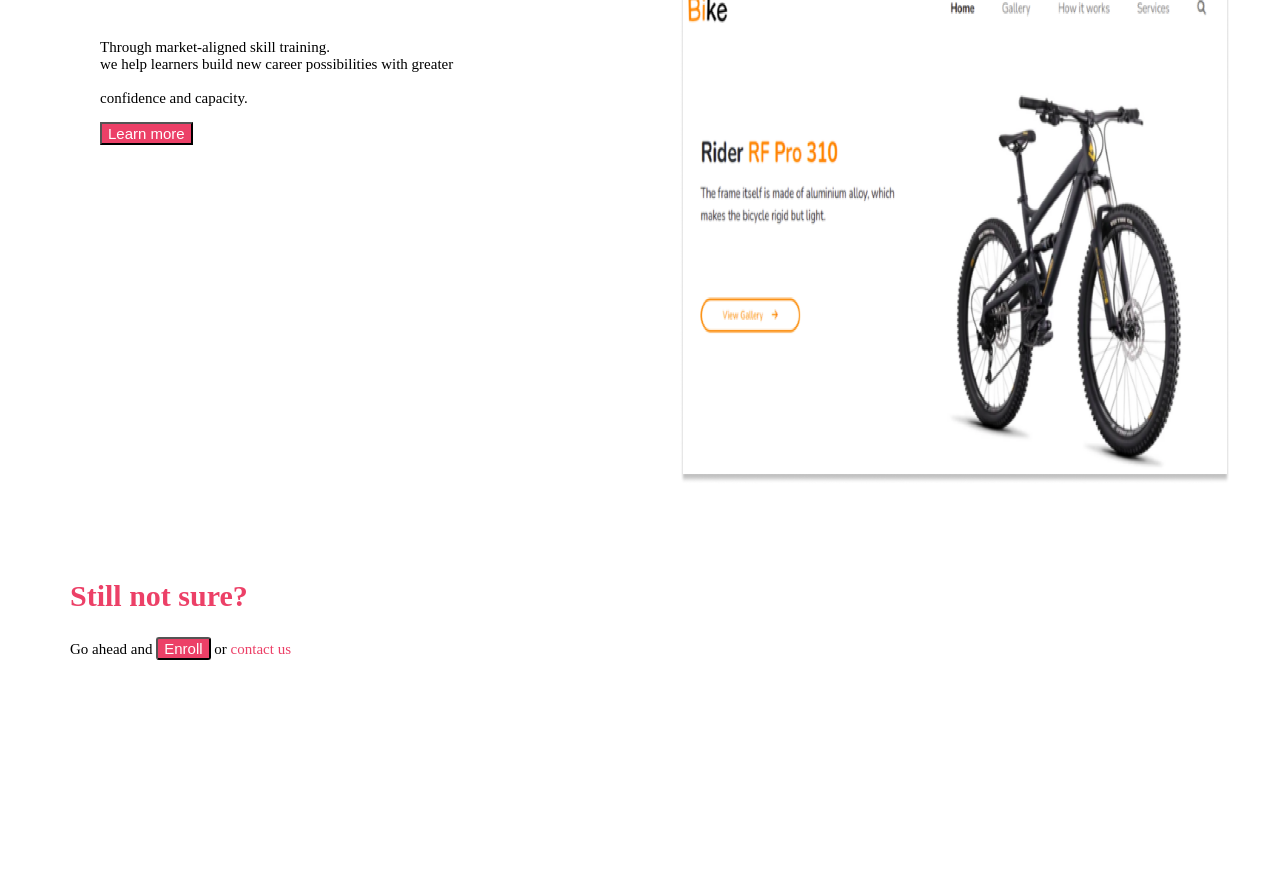
==== commit 126b0412: "adding the last image and heading with there styles" ====
--- a/landing.html
+++ b/landing.html
@@ -121,7 +121,7 @@
                              Lorem ipsum dolor sit amet consectetur adipisicing elit. 
                              <br> Facere, vel. Saepe accusantium odio ab harum maxime sit, 
                              <br>cumque nam ea doloremque nisi quasi praesentium 
-                             <br>explicabo<button class="l">ask Question</button> modi debitis quisquam id sint.
+                             <br>explicabo modi debitis quisquam id sint.
                          </p>
                          <button class="l">ask Question</button> 
                        </div>
@@ -138,7 +138,7 @@
                          <button class="l">ask Question</button>
                     </div>
                     <div id="mk">
-                        <img src="./assets<button class="l">ask Question</button>/img/image 8.png" height="190px">
+                        <img src="./assets/img/image 8.png" height="190px">
                         <div id="hr">
                          <h3 id="hm">Web development</h3>
                          <p>
@@ -153,9 +153,31 @@
                 </div>
           </div> 
           <div>
-              <div>
-
-              </div>
-          </div>  
+            <div class="bl">
+                    <h3>Project <span id="wer">It's hopefully a good one.</span></h3>
+                </div>
+                <h4 id="ty">This is our</h4>
+                <div class="hn">
+                    <h1>Cool Bike Website</h1>
+                </div>
+            <div id="gec">
+                    <div class="ivon">
+                        <p>
+                          Through market-aligned skill training.
+                          <br>we help learners build new career possibilities with greater<br><br>confidence and capacity.<br>
+                          <div>
+                             <button class="m">Learn more</button>
+                          </div>
+                        </p>
+                    </div>
+                 <div class="img1">
+                     <img src="./assets/img/image 9.png" height="500" width="550px">
+                 </div>
+            </div>
+          </div> 
+          <div id="end">
+              <h2 id="endin">Still not sure?</h2>
+              <p id="ending">Go ahead and <button class="l">Enroll</button> or <span id="en"> contact us</span></p>
+          </div> 
   </body>
 </html>
--- a/assets/css/landing.css
+++ b/assets/css/landing.css
@@ -65,7 +65,7 @@
     color: white;
     background: #EC4067;
     border-radius: 3px;
-
+    border-radius: 3px solid #EC4067;
 }
 
 
@@ -136,7 +136,7 @@
      }
 
     .img1{
-        padding-left: 50px;
+        padding-right: 50px;
        padding-bottom: 70px;
        display: right;
 
@@ -206,3 +206,36 @@
         font-size: 19px;
         color: #ec4067;
     }
+
+
+    #wer{
+        font-size: 15px;
+        /* margin-left: 20px; */
+        font-weight: 100;
+    }
+
+    #ty{
+        margin-left: 50px;
+        font-weight: 100;
+        font-size: 17px;
+    }
+
+    #end{
+      padding-left: 20px;
+      padding-bottom: 200px;
+      /* font-size: 30px; */
+    }
+
+    #endin{
+        font-size: 30px;
+        color: #EC4067;
+    }
+
+    #ending{
+        font-size: 15px;
+    }
+    
+
+    #en{
+        color: #EC4067;
+    }
